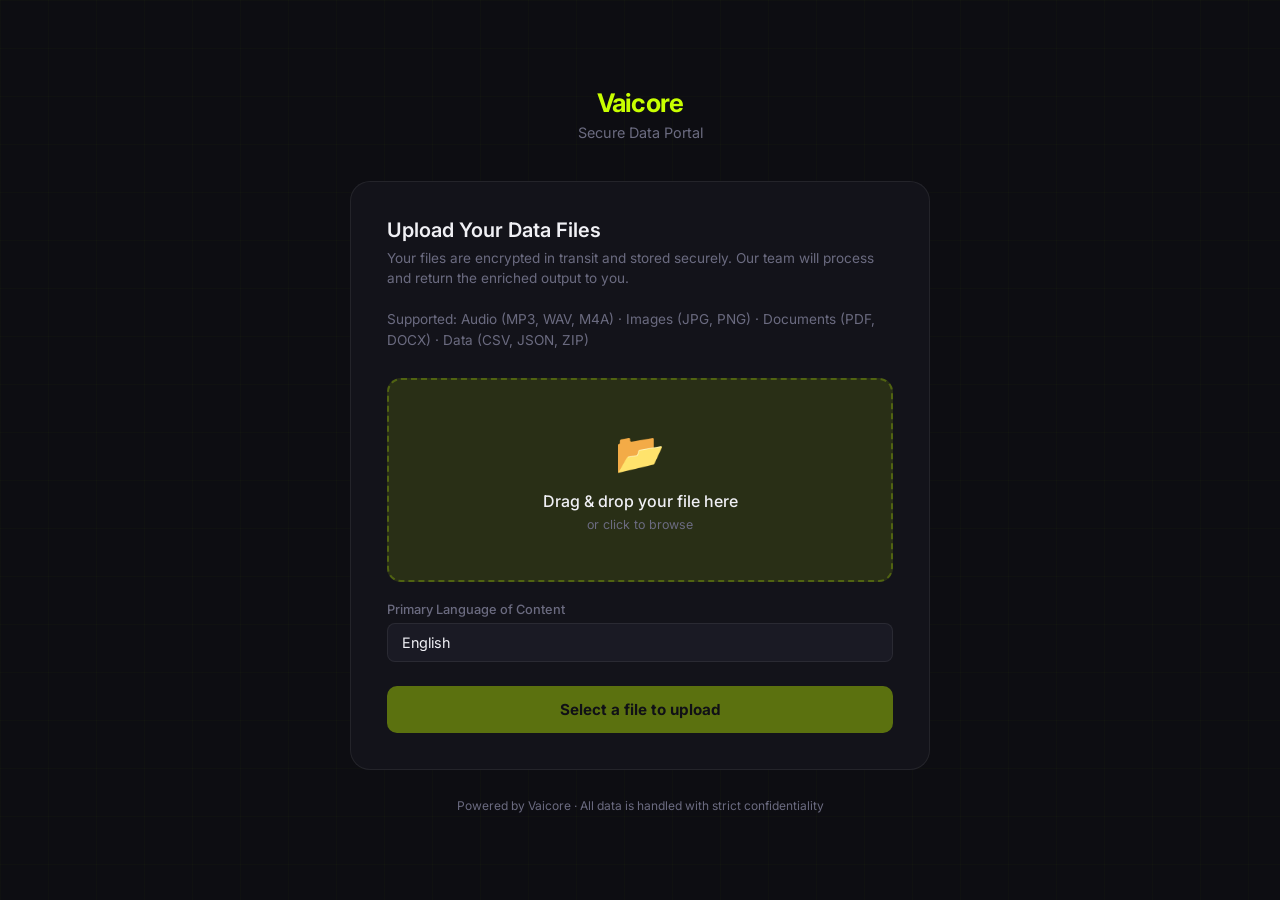
==== static/client_upload.html @ 68da714d "feat: add support for automated jewelry annotation, language-based task assignment, and secure JWT-b" ====
<!DOCTYPE html>
<html lang="en">
<head>
    <meta charset="UTF-8">
    <meta name="viewport" content="width=device-width, initial-scale=1.0">
    <title>Vaicore — Secure File Upload</title>
    <link rel="preconnect" href="https://fonts.googleapis.com">
    <link href="https://fonts.googleapis.com/css2?family=Inter:wght@300;400;500;600;700&display=swap" rel="stylesheet">
    <style>
        *, *::before, *::after { box-sizing: border-box; margin: 0; padding: 0; }

        :root {
            --bg: #0d0d12;
            --surface: #13131a;
            --surface2: #1a1a24;
            --border: rgba(255,255,255,0.07);
            --accent: #c8ff00;
            --accent-dim: rgba(200,255,0,0.12);
            --text: #f0f0f5;
            --grey: #6b6b80;
            --error: #ff6b6b;
            --success: #51cf66;
        }

        body {
            font-family: 'Inter', sans-serif;
            background: var(--bg);
            color: var(--text);
            min-height: 100vh;
            display: flex;
            flex-direction: column;
            align-items: center;
            justify-content: center;
            padding: 24px;
        }

        /* Subtle grid background */
        body::before {
            content: '';
            position: fixed;
            inset: 0;
            background-image:
                linear-gradient(rgba(200,255,0,0.02) 1px, transparent 1px),
                linear-gradient(90deg, rgba(200,255,0,0.02) 1px, transparent 1px);
            background-size: 48px 48px;
            pointer-events: none;
            z-index: 0;
        }

        .wrap {
            position: relative;
            z-index: 1;
            width: 100%;
            max-width: 580px;
        }

        header {
            text-align: center;
            margin-bottom: 40px;
        }

        .logo {
            font-size: 1.6rem;
            font-weight: 700;
            letter-spacing: -0.03em;
            color: var(--accent);
        }

        .client-name {
            font-size: 0.9rem;
            color: var(--grey);
            margin-top: 6px;
        }

        .card {
            background: var(--surface);
            border: 1px solid var(--border);
            border-radius: 20px;
            padding: 36px;
        }

        h1 {
            font-size: 1.25rem;
            font-weight: 600;
            margin-bottom: 6px;
        }

        .subtitle {
            font-size: 0.85rem;
            color: var(--grey);
            margin-bottom: 28px;
            line-height: 1.5;
        }

        /* Drop zone */
        .drop-zone {
            border: 2px dashed rgba(200,255,0,0.25);
            border-radius: 14px;
            padding: 48px 24px;
            text-align: center;
            cursor: pointer;
            transition: all 0.2s ease;
            position: relative;
            background: var(--accent-dim);
        }

        .drop-zone:hover, .drop-zone.drag-over {
            border-color: var(--accent);
            background: rgba(200,255,0,0.08);
        }

        .drop-zone input[type="file"] {
            position: absolute;
            inset: 0;
            opacity: 0;
            cursor: pointer;
            width: 100%;
            height: 100%;
        }

        .drop-icon {
            font-size: 2.5rem;
            margin-bottom: 14px;
            display: block;
        }

        .drop-label {
            font-size: 1rem;
            font-weight: 500;
            color: var(--text);
        }

        .drop-sub {
            font-size: 0.78rem;
            color: var(--grey);
            margin-top: 6px;
        }

        .selected-file {
            display: none;
            margin-top: 16px;
            background: var(--surface2);
            border: 1px solid var(--border);
            border-radius: 10px;
            padding: 12px 16px;
            font-size: 0.85rem;
            display: none;
            align-items: center;
            gap: 10px;
        }

        .selected-file.visible { display: flex; }

        .selected-file .fname {
            flex: 1;
            overflow: hidden;
            text-overflow: ellipsis;
            white-space: nowrap;
            color: var(--text);
        }

        .selected-file .fsize {
            color: var(--grey);
            font-size: 0.78rem;
            flex-shrink: 0;
        }

        .clear-file {
            background: none;
            border: none;
            color: var(--error);
            cursor: pointer;
            font-size: 1.1rem;
            line-height: 1;
            flex-shrink: 0;
        }

        /* Language select */
        .field-group {
            margin-top: 20px;
        }

        label {
            display: block;
            font-size: 0.8rem;
            font-weight: 500;
            color: var(--grey);
            margin-bottom: 6px;
        }

        select {
            width: 100%;
            background: var(--surface2);
            border: 1px solid var(--border);
            border-radius: 8px;
            color: var(--text);
            font-family: 'Inter', sans-serif;
            font-size: 0.9rem;
            padding: 10px 14px;
            appearance: none;
            cursor: pointer;
        }

        select:focus { outline: none; border-color: var(--accent); }

        /* Upload btn */
        .btn-upload {
            width: 100%;
            margin-top: 24px;
            background: var(--accent);
            color: #0d0d12;
            border: none;
            border-radius: 10px;
            font-family: 'Inter', sans-serif;
            font-size: 0.95rem;
            font-weight: 700;
            padding: 14px;
            cursor: pointer;
            transition: opacity 0.2s, transform 0.15s;
        }

        .btn-upload:hover:not(:disabled) { opacity: 0.88; transform: translateY(-1px); }
        .btn-upload:disabled { opacity: 0.4; cursor: not-allowed; }

        /* Progress */
        .progress-wrap {
            display: none;
            margin-top: 20px;
        }

        .progress-wrap.visible { display: block; }

        .progress-bar-track {
            width: 100%;
            height: 6px;
            background: var(--surface2);
            border-radius: 3px;
            overflow: hidden;
        }

        .progress-bar-fill {
            height: 100%;
            background: var(--accent);
            border-radius: 3px;
            width: 0%;
            transition: width 0.3s ease;
        }

        .progress-label {
            font-size: 0.8rem;
            color: var(--grey);
            margin-top: 8px;
            text-align: center;
        }

        /* Result */
        .result {
            display: none;
            margin-top: 20px;
            border-radius: 10px;
            padding: 16px;
            font-size: 0.88rem;
            text-align: center;
        }

        .result.success {
            display: block;
            background: rgba(81,207,102,0.1);
            border: 1px solid rgba(81,207,102,0.25);
            color: var(--success);
        }

        .result.error {
            display: block;
            background: rgba(255,107,107,0.1);
            border: 1px solid rgba(255,107,107,0.25);
            color: var(--error);
        }

        /* Footer */
        footer {
            text-align: center;
            margin-top: 28px;
            font-size: 0.75rem;
            color: var(--grey);
        }

        /* Spinner */
        @keyframes spin { to { transform: rotate(360deg); } }
        .spinner {
            display: inline-block;
            width: 14px; height: 14px;
            border: 2px solid rgba(0,0,0,0.2);
            border-top-color: #0d0d12;
            border-radius: 50%;
            animation: spin 0.7s linear infinite;
            vertical-align: middle;
            margin-right: 6px;
        }
    </style>
</head>
<body>
    <div class="wrap">
        <header>
            <div class="logo">Vaicore</div>
            <div class="client-name" id="client-name-display">Secure Data Portal</div>
        </header>

        <div class="card">
            <h1>Upload Your Data Files</h1>
            <p class="subtitle">
                Your files are encrypted in transit and stored securely. Our team will process and return the enriched output to you.
                <br><br>Supported: Audio (MP3, WAV, M4A) · Images (JPG, PNG) · Documents (PDF, DOCX) · Data (CSV, JSON, ZIP)
            </p>

            <div class="drop-zone" id="drop-zone">
                <input type="file" id="file-input" accept=".mp3,.wav,.m4a,.ogg,.flac,.mp4,.jpg,.jpeg,.png,.pdf,.docx,.csv,.json,.txt,.zip">
                <span class="drop-icon">📂</span>
                <div class="drop-label">Drag & drop your file here</div>
                <div class="drop-sub">or click to browse</div>
            </div>

            <div class="selected-file" id="selected-file">
                <span class="fname" id="file-name-display"></span>
                <span class="fsize" id="file-size-display"></span>
                <button class="clear-file" onclick="clearFile()" title="Remove file">✕</button>
            </div>

            <div class="field-group">
                <label for="language-select">Primary Language of Content</label>
                <select id="language-select">
                    <option value="en">English</option>
                    <option value="hi">Hindi</option>
                    <option value="mr">Marathi</option>
                    <option value="ta">Tamil</option>
                    <option value="bn">Bengali</option>
                    <option value="te">Telugu</option>
                    <option value="gu">Gujarati</option>
                    <option value="kn">Kannada</option>
                    <option value="ml">Malayalam</option>
                    <option value="pa">Punjabi</option>
                </select>
            </div>

            <button class="btn-upload" id="upload-btn" onclick="startUpload()" disabled>
                Select a file to upload
            </button>

            <div class="progress-wrap" id="progress-wrap">
                <div class="progress-bar-track">
                    <div class="progress-bar-fill" id="progress-fill"></div>
                </div>
                <div class="progress-label" id="progress-label">Uploading…</div>
            </div>

            <div class="result" id="result"></div>
        </div>

        <footer>
            Powered by Vaicore · All data is handled with strict confidentiality
        </footer>
    </div>

<script>
    // Extract upload token from URL path: /upload/{token}
    const uploadToken = location.pathname.split('/upload/')[1];
    let selectedFile = null;

    // Load client info
    async function boot() {
        try {
            const res = await fetch(`/api/upload-token-info/${uploadToken}`);
            if (res.ok) {
                const data = await res.json();
                document.getElementById('client-name-display').textContent = `${data.client_name} · Secure Upload Portal`;
                document.title = `Vaicore — ${data.client_name} Upload`;
            }
        } catch(e) {
            // Non-critical; page still works without client name display
        }
    }

    // Drag and drop
    const dropZone = document.getElementById('drop-zone');
    dropZone.addEventListener('dragover', e => { e.preventDefault(); dropZone.classList.add('drag-over'); });
    dropZone.addEventListener('dragleave', () => dropZone.classList.remove('drag-over'));
    dropZone.addEventListener('drop', e => {
        e.preventDefault();
        dropZone.classList.remove('drag-over');
        const f = e.dataTransfer.files[0];
        if (f) setFile(f);
    });

    document.getElementById('file-input').addEventListener('change', e => {
        const f = e.target.files[0];
        if (f) setFile(f);
    });

    function setFile(f) {
        selectedFile = f;
        document.getElementById('file-name-display').textContent = f.name;
        document.getElementById('file-size-display').textContent = formatBytes(f.size);
        document.getElementById('selected-file').classList.add('visible');
        const btn = document.getElementById('upload-btn');
        btn.disabled = false;
        btn.textContent = 'Upload File';
        document.getElementById('result').className = 'result';
        document.getElementById('result').textContent = '';
    }

    function clearFile() {
        selectedFile = null;
        document.getElementById('file-input').value = '';
        document.getElementById('selected-file').classList.remove('visible');
        const btn = document.getElementById('upload-btn');
        btn.disabled = true;
        btn.textContent = 'Select a file to upload';
    }

    function formatBytes(b) {
        if (b < 1024) return b + ' B';
        if (b < 1048576) return (b / 1024).toFixed(1) + ' KB';
        return (b / 1048576).toFixed(2) + ' MB';
    }

    async function startUpload() {
        if (!selectedFile) return;

        const btn = document.getElementById('upload-btn');
        btn.disabled = true;
        btn.innerHTML = '<span class="spinner"></span> Uploading…';

        const progressWrap = document.getElementById('progress-wrap');
        const progressFill = document.getElementById('progress-fill');
        const progressLabel = document.getElementById('progress-label');
        const resultEl = document.getElementById('result');

        progressWrap.classList.add('visible');
        progressFill.style.width = '0%';
        progressLabel.textContent = 'Uploading…';
        resultEl.className = 'result';

        const formData = new FormData();
        formData.append('file', selectedFile);
        formData.append('upload_token', uploadToken);
        formData.append('language', document.getElementById('language-select').value);

        try {
            // Simulate progress since fetch doesn't expose upload progress easily
            let prog = 0;
            const progInterval = setInterval(() => {
                prog = Math.min(prog + Math.random() * 12, 85);
                progressFill.style.width = prog + '%';
            }, 400);

            const res = await fetch('/api/upload-via-token', {
                method: 'POST',
                body: formData,
            });

            clearInterval(progInterval);
            progressFill.style.width = '100%';

            const data = await res.json();

            if (res.ok && data.success) {
                progressLabel.textContent = 'Upload complete!';
                resultEl.className = 'result success';
                resultEl.innerHTML = `
                    ✅ <strong>${selectedFile.name}</strong> uploaded successfully.<br>
                    <span style="font-size:0.82rem;opacity:0.8;display:block;margin-top:6px;">
                        Our team has been notified and will begin processing shortly. You'll receive your enriched output via the link shared by your account manager.
                    </span>
                `;
                btn.innerHTML = '✓ Uploaded';
                clearFile();
            } else {
                throw new Error(data.message || data.detail || 'Upload failed');
            }
        } catch(e) {
            document.getElementById('progress-fill').style.width = '0%';
            document.getElementById('progress-label').textContent = '';
            progressWrap.classList.remove('visible');
            resultEl.className = 'result error';
            resultEl.textContent = '❌ ' + (e.message || 'Something went wrong. Please try again.');
            btn.disabled = false;
            btn.textContent = 'Retry Upload';
        }
    }

    boot();
</script>
</body>
</html>
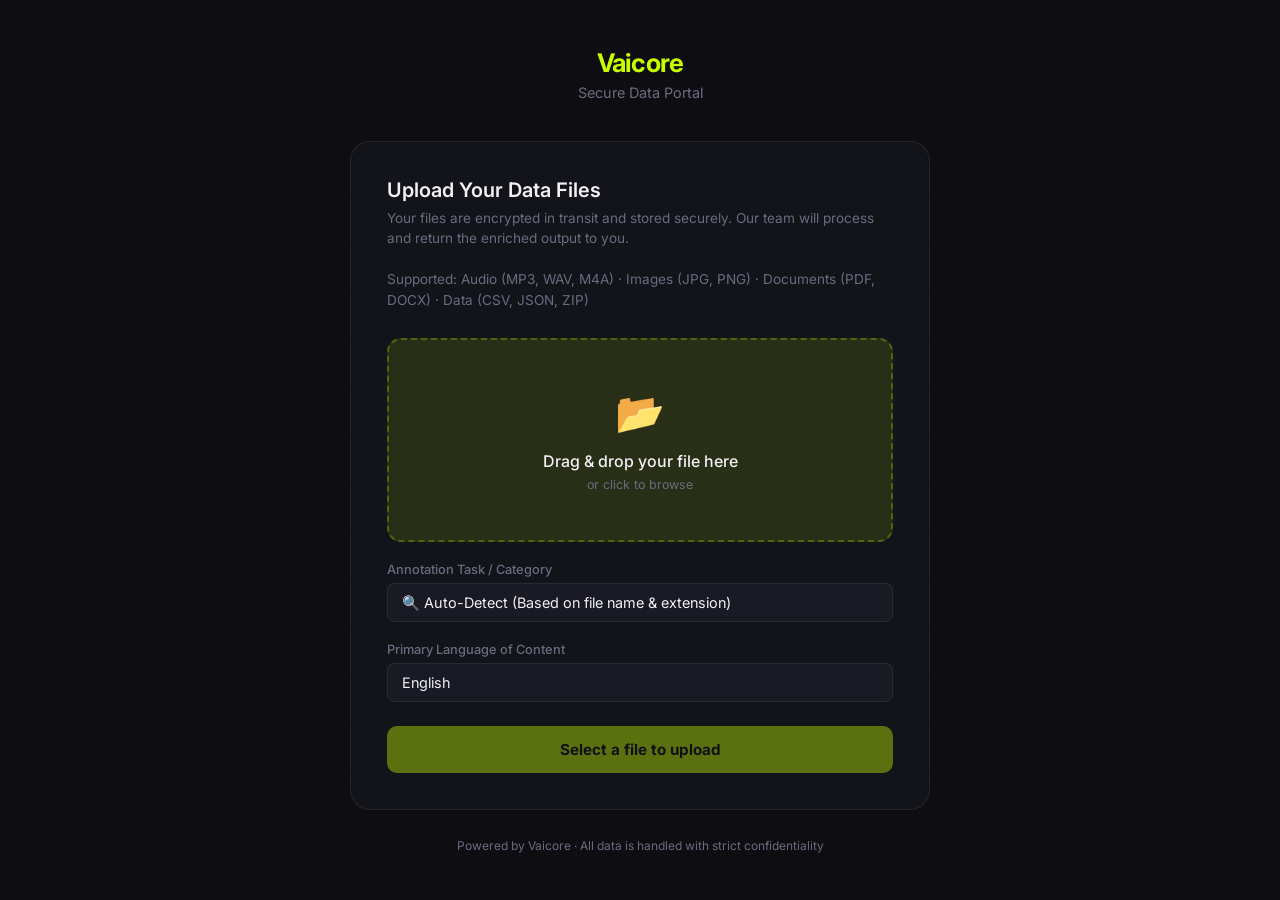
==== commit b2c208ab: "feat: add annotation category selection, expand admin client configuration, and integrate SAM model " ====
--- a/static/client_upload.html
+++ b/static/client_upload.html
@@ -324,6 +324,20 @@
                 <span class="fname" id="file-name-display"></span>
                 <span class="fsize" id="file-size-display"></span>
                 <button class="clear-file" onclick="clearFile()" title="Remove file">✕</button>
+            </div>
+
+            <div class="field-group">
+                <label for="category-select">Annotation Task / Category</label>
+                <select id="category-select">
+                    <option value="auto">🔍 Auto-Detect (Based on file name & extension)</option>
+                    <option value="jewelry">💍 Jewelry Image Annotation</option>
+                    <option value="housing">🏠 House Image Annotation</option>
+                    <option value="business">💼 Nature of Business (Signboard / Licenses)</option>
+                    <option value="audio">🎙️ Audio Dialogue Transcription</option>
+                    <option value="transcript">📝 Text Dialogue Transcript</option>
+                    <option value="form">📄 Form Scans / Documents / KYC</option>
+                    <option value="clickstream">📊 Clickstream Sequence Logs</option>
+                </select>
             </div>
 
             <div class="field-group">
@@ -444,6 +458,7 @@
         formData.append('file', selectedFile);
         formData.append('upload_token', uploadToken);
         formData.append('language', document.getElementById('language-select').value);
+        formData.append('category', document.getElementById('category-select').value);
 
         try {
             // Simulate progress since fetch doesn't expose upload progress easily
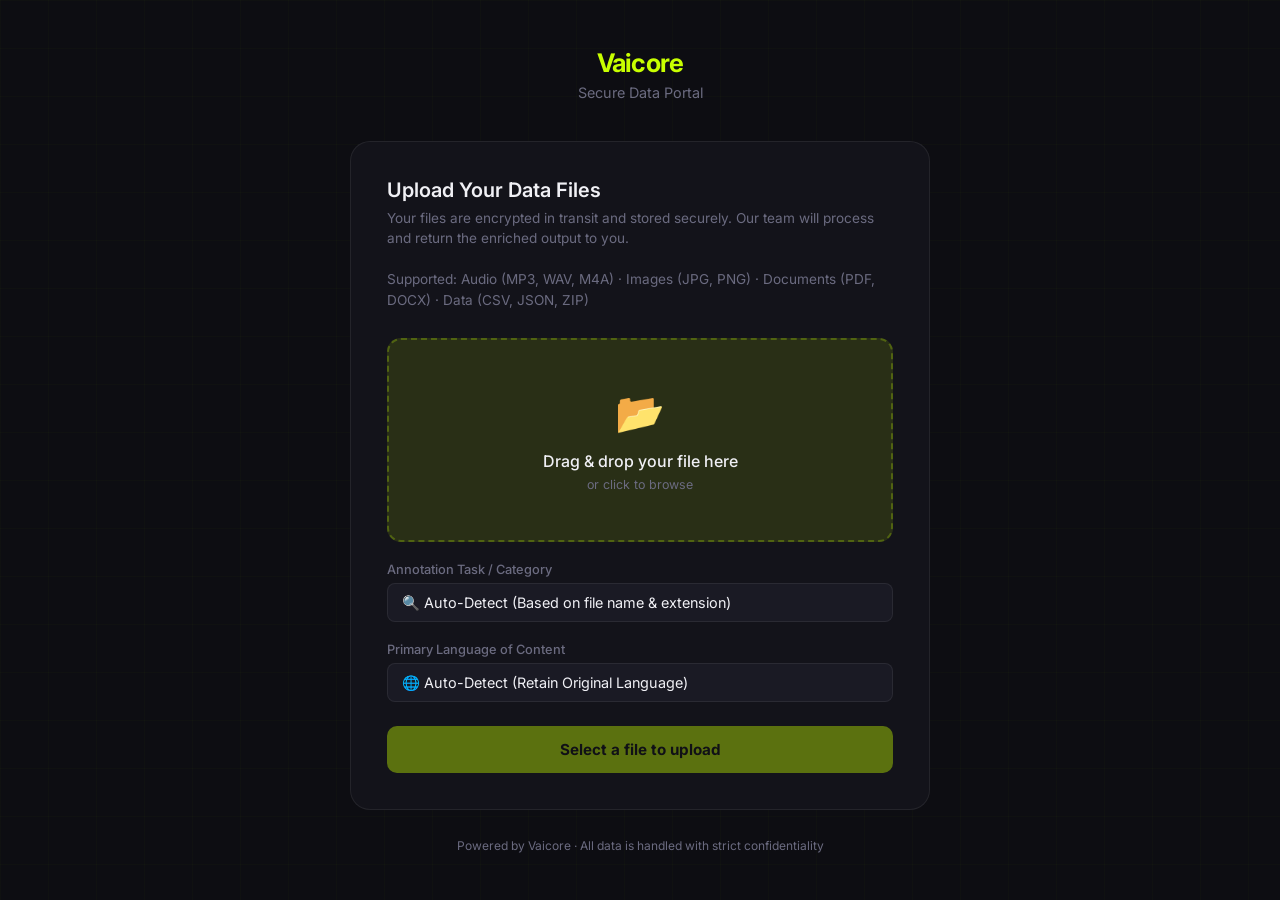
==== commit de4d11b7: "fix: change default language parameter to auto-detect so Whisper transcribes audio in original spoke" ====
--- a/static/client_upload.html
+++ b/static/client_upload.html
@@ -343,6 +343,7 @@
             <div class="field-group">
                 <label for="language-select">Primary Language of Content</label>
                 <select id="language-select">
+                    <option value="" selected>🌐 Auto-Detect (Retain Original Language)</option>
                     <option value="en">English</option>
                     <option value="hi">Hindi</option>
                     <option value="mr">Marathi</option>
